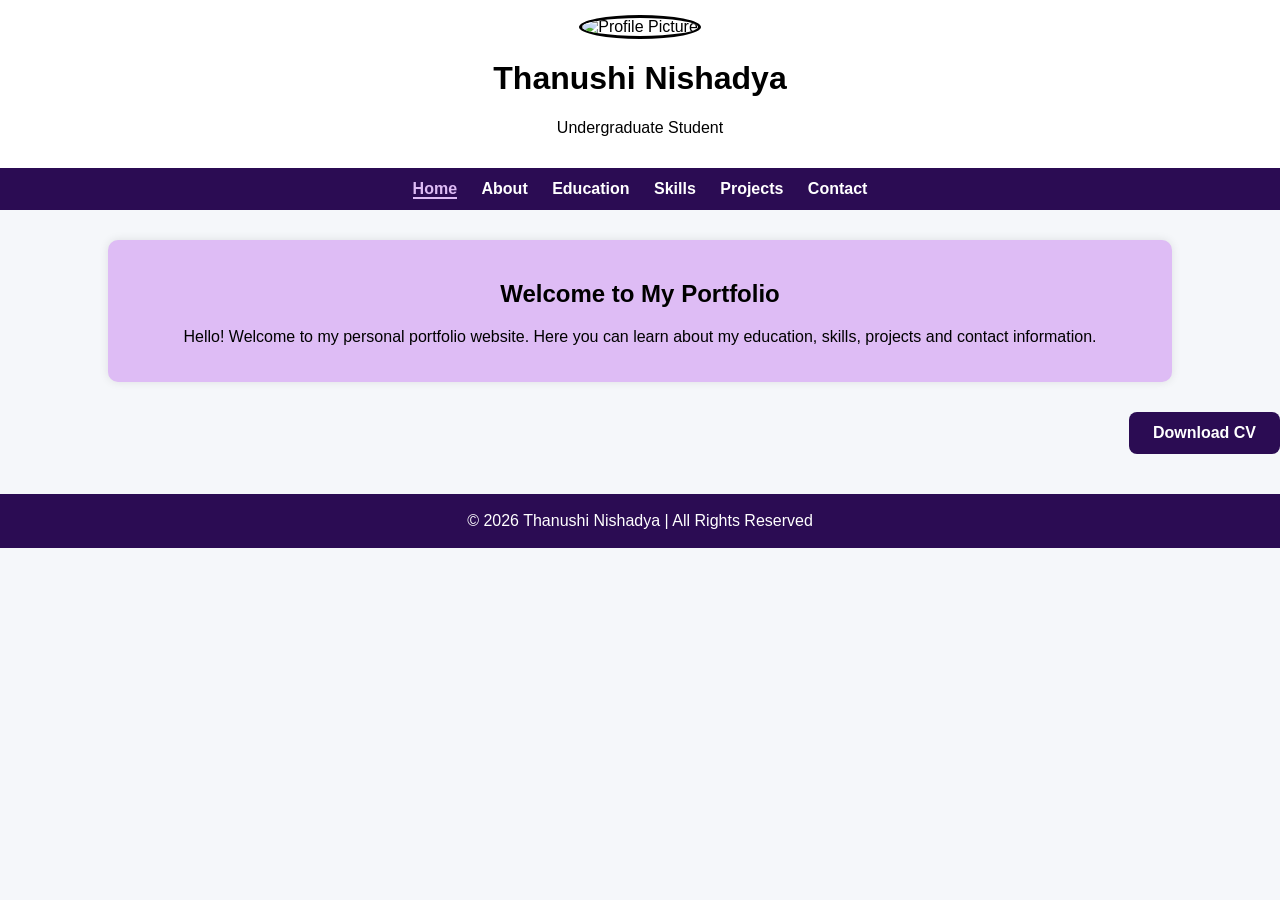
==== index.html @ dc13dcf0 "Fix index file and update portfolio" ====
<!DOCTYPE html>
<html lang="en">

<head>
    <meta charset="UTF-8">
    <meta name="viewport" content="width=device-width, initial-scale=1.0">
    <title>My Portfolio</title>

    <link rel="stylesheet" href="style1.css">
</head>

<body>

    <header>

        <img src="images/profile.jpg" width="200" alt="Profile Picture" class="profile">

        <h1>Thanushi Nishadya</h1>
        <p>Undergraduate Student</p>

    </header>

<nav>
    <a href="index1.html" class="active">Home</a>
    <a href="about1.html">About</a>
    <a href="education1.html">Education</a>
    <a href="skills1.html">Skills</a>
    <a href="projects1.html">Projects</a>
    <a href="contact1.html">Contact</a>
</nav>

    <main  align="center">

        <h2>Welcome to My Portfolio</h2>

        <p>

            Hello! Welcome to my personal portfolio website.
            Here you can learn about my education, skills, projects and contact information.
        </p>

    </main>

    <script src="script1.js"></script>
    <div class="button-container">
    <a href="C:\Users\BEST\Desktop\my-portfolio\Thanushi cv.pdf" class="btn" download>
        Download CV
    </a>
</div>
<footer>

    <p>&copy; 2026 Thanushi Nishadya | All Rights Reserved</p>

</footer>
</body>

</html>
---- style1.css ----
body{
    margin:0;
    font-family: Arial, sans-serif;
    background:#f5f7fa;
}

/* Header */
header{
    background:white;
    color:rgb(0, 0, 0);
    text-align:center;
    padding:15px;
}

/* Profile image */
.profile{
    width:180px;
    height:180px;
    border-radius:50%;
    object-fit:cover;
    border:3px solid rgb(0, 0, 0);
}

/* Navigation */
nav{
    background:#2b0c53;
    padding:12px;
    text-align:center;
}

nav a{
    color:white;
    text-decoration:none;
    margin:10px;
    font-weight:bold;
}

nav a:hover{
    color:white;
}

/* Main content */
main{
    background:#debcf5;
    width:80%;
    margin:30px auto;
    padding:20px;
    border-radius:10px;
    box-shadow:0 0 10px rgba(0,0,0,0.1);
}

.active{
    color:#debcf5;
    border-bottom:2px solid #debcf5;
}
footer{
    background:#2b0c53;
    color:white;
    text-align:center;
    padding:2px;
    margin-top:40px;
}
.contact-card{
    background:white;
    padding:20px;
    border-radius:10px;
    box-shadow:0 2px 8px rgba(0,0,0,0.1);
    max-width:500px;
    margin:auto;
}

.contact-card p{
    margin:20px 0;
    font-size:18px;
}

.contact-card i{
    color:#1f3c88;
    margin-right:10px;
    font-size:22px;
}

.contact-card a{
    color:#1f3c88;
    text-decoration:none;
}

.contact-card a:hover{
    text-decoration:underline;
}
/* ==============================
   Responsive Design
================================= */

@media (max-width:768px){

    header{
        padding:20px;
    }

    .profile{
        width:120px;
        height:120px;
    }

    nav{
        display:flex;
        flex-direction:column;
    }

    nav a{
        margin:8px 0;
    }

    main{
        width:90%;
        padding:15px;
    }

    .project-card{
        padding:15px;
    }

    .contact-card{
        width:100%;
    }

}
.btn {
    display: inline-block;
    padding: 12px 24px;
    background-color: #2b0c53;
    color: white;
    text-decoration: none;
    border-radius: 8px;
    font-weight: bold;
    transition: 0.3s;
    
}

.btn:hover {
    background-color: #2b0c53;
    
}
.button-container {
    text-align: right;
}
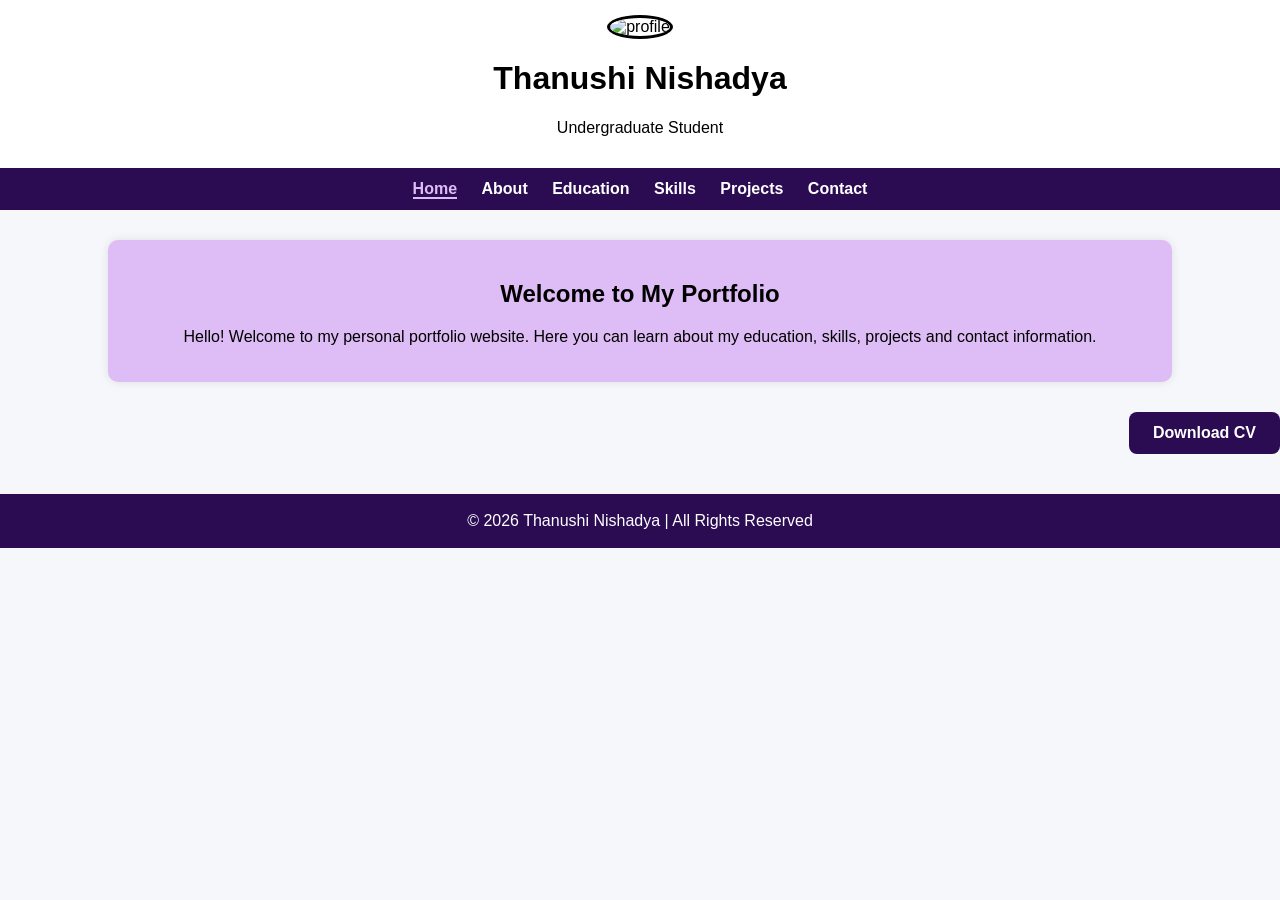
==== commit b7c016e0: "fix images and cv paths" ====
--- a/index.html
+++ b/index.html
@@ -13,15 +13,14 @@
 
     <header>
 
-        <img src="images/profile.jpg" width="200" alt="Profile Picture" class="profile">
-
+<img src="images/profile.jpg" width="200" alt="profile" class="profile">
         <h1>Thanushi Nishadya</h1>
         <p>Undergraduate Student</p>
 
     </header>
 
 <nav>
-    <a href="index1.html" class="active">Home</a>
+    <a href="index.html" class="active">Home</a>
     <a href="about1.html">About</a>
     <a href="education1.html">Education</a>
     <a href="skills1.html">Skills</a>
@@ -43,7 +42,8 @@
 
     <script src="script1.js"></script>
     <div class="button-container">
-    <a href="C:\Users\BEST\Desktop\my-portfolio\Thanushi cv.pdf" class="btn" download>
+    <a href="Thanushi cv.pdf" class="btn" download target="_blank">
+        
         Download CV
     </a>
 </div>
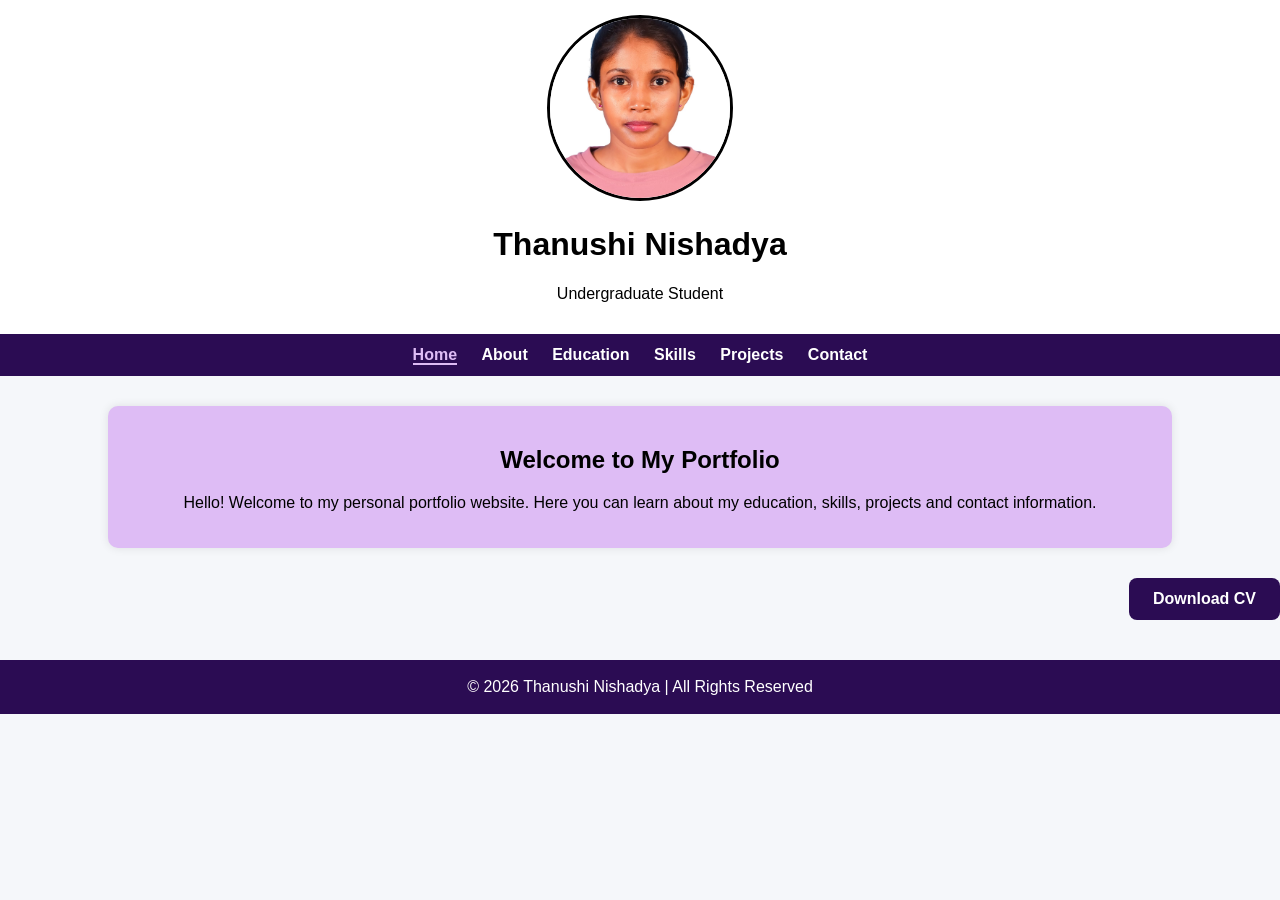
==== commit f4fc7308: "fix images and cv paths" ====
--- a/index.html
+++ b/index.html
@@ -13,7 +13,7 @@
 
     <header>
 
-<img src="images/profile.jpg" width="200" alt="profile" class="profile">
+<img src="Images/Profile.jpg" width="200" alt="profile" class="profile">
         <h1>Thanushi Nishadya</h1>
         <p>Undergraduate Student</p>
 
@@ -42,7 +42,7 @@
 
     <script src="script1.js"></script>
     <div class="button-container">
-    <a href="Thanushi cv.pdf" class="btn" download target="_blank">
+    <a href="CV.pdf" class="btn" download target="_blank">
         
         Download CV
     </a>
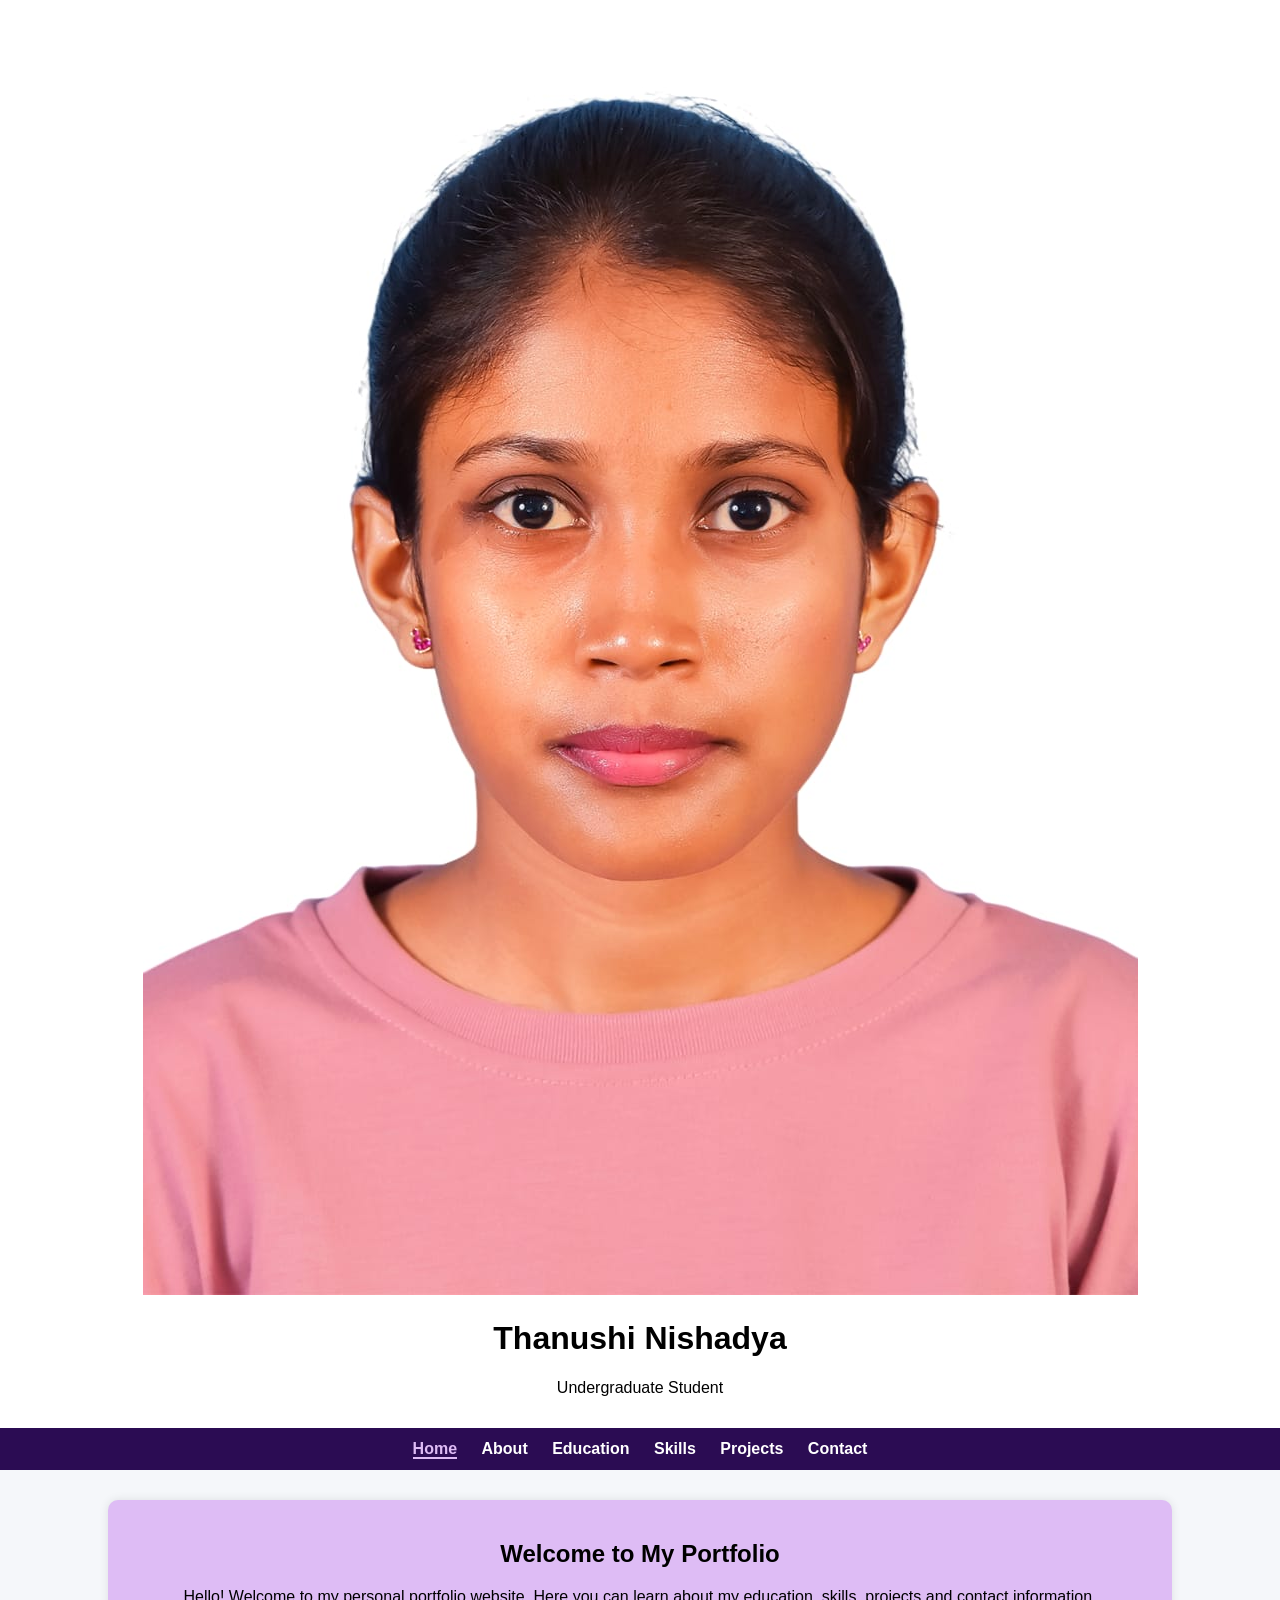
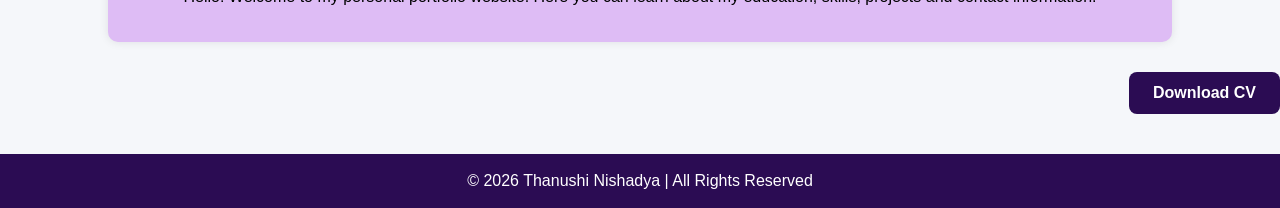
==== commit ffa0c3b4: "fix images and cv paths" ====
--- a/index.html
+++ b/index.html
@@ -13,7 +13,7 @@
 
     <header>
 
-<img src="Images/Profile.jpg" width="200" alt="profile" class="profile">
+<img src="Images/Profile.jpg">
         <h1>Thanushi Nishadya</h1>
         <p>Undergraduate Student</p>
 
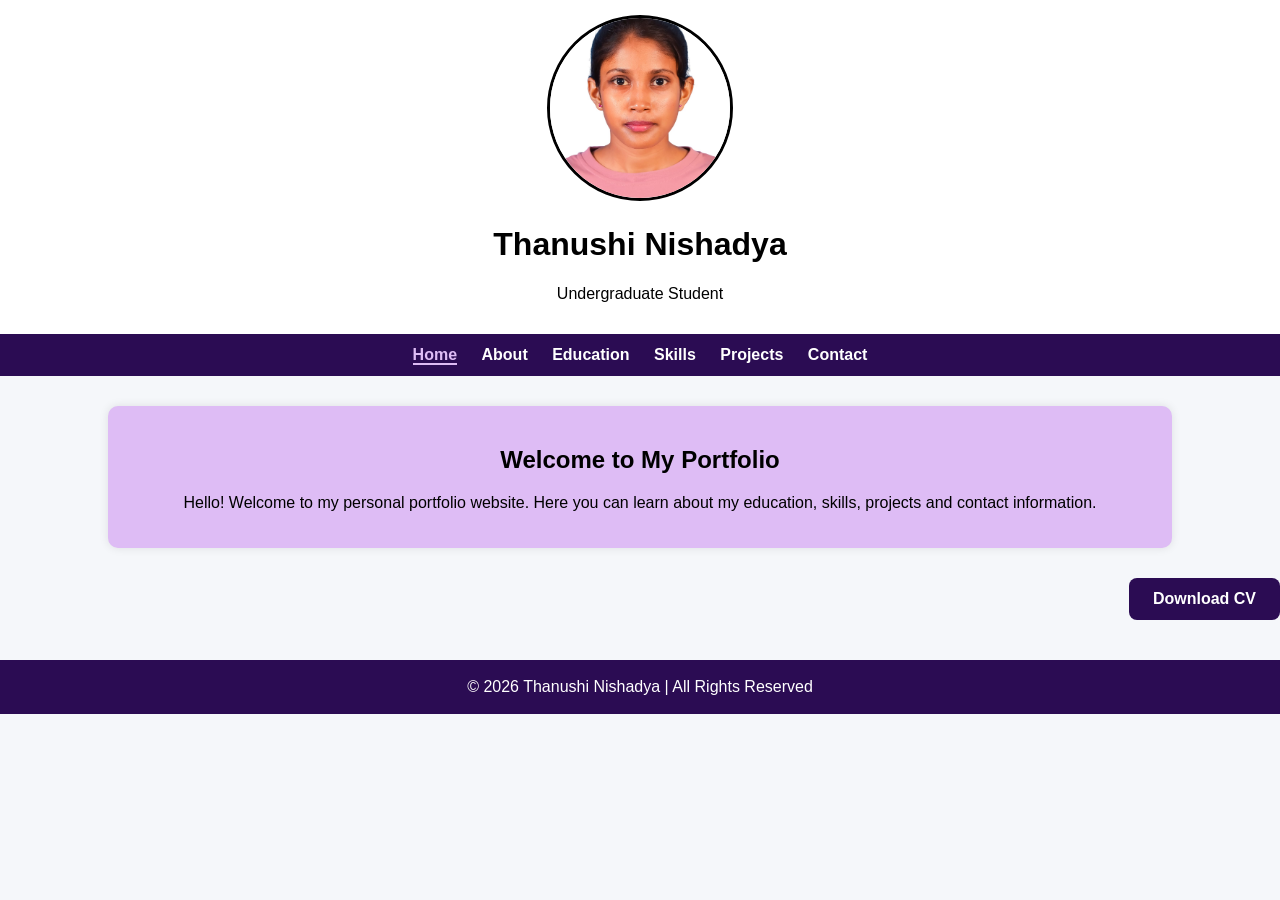
==== commit 7b3e2b19: "fix images and cv paths" ====
--- a/index.html
+++ b/index.html
@@ -13,7 +13,7 @@
 
     <header>
 
-<img src="Images/Profile.jpg">
+<img src="Images/Profile.jpg" width="200" alt="profile" class="profile">
         <h1>Thanushi Nishadya</h1>
         <p>Undergraduate Student</p>
 
